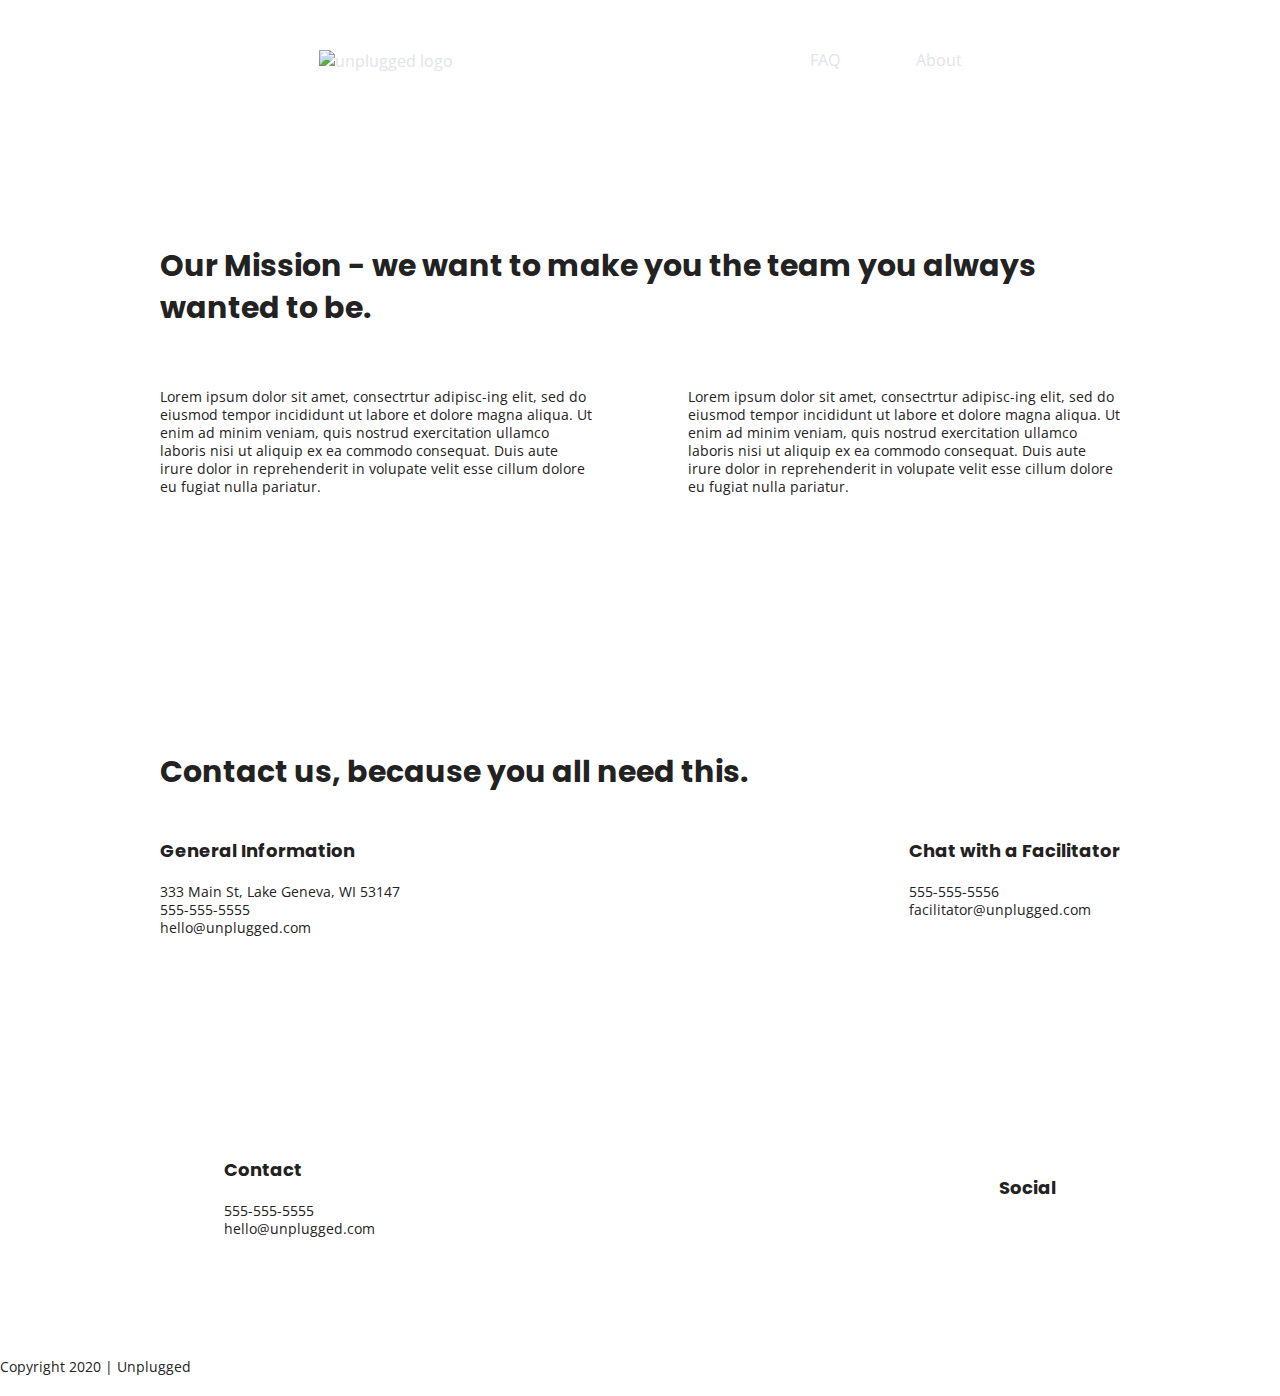
==== about/index.html @ f25ad606 "Added a google fonts link to all three html files and general styles to the top of the main css doc." ====
<!doctype html>
<html class="no-js" lang="">

<head>
  <meta charset="utf-8">
  <title>About</title>
  <meta name="description" content="">
  <meta name="viewport" content="width=device-width, initial-scale=1">

  <meta property="og:title" content="">
  <meta property="og:type" content="">
  <meta property="og:url" content="">
  <meta property="og:image" content="">

  <link rel="manifest" href="../site.webmanifest">
  <link rel="apple-touch-icon" href="../icon.png">
  <!-- Place favicon.ico in the root directory -->

  <link rel="stylesheet" href="../css/normalize.css">
  <link rel="stylesheet" href="../css/main.css">

  <meta name="theme-color" content="#fafafa">

  <!-- Google Fonts --> 
  <link href="https://fonts.googleapis.com/css?family=Open+Sans:400,700|Poppins:500,700" rel="stylesheet">
</head>

<body>

  <!-- Add your site or application content here -->
  
  <header>
    <div class="content-wrapper">
      <a href="#"><img src="" alt="unplugged logo"></a>
      <div class="header-divider"></div>
      
      <nav>
        <ul>
          <li><a href="../faq/index.html" target="_blank">FAQ</a></li>
          <li><a href="index.html">About</a></li>
        </ul>
      </nav>

    </div>
  </header>

  <main>

    <section class="mission"><!-- mission section -->
      <div class="content-wrapper">
        <h2>Our Mission - we want to make you the team you always wanted to be.</h2>
        <div class="mission-content">
          <p>Lorem ipsum dolor sit amet, consectrtur adipisc-ing elit, sed do eiusmod tempor incididunt ut labore et dolore magna aliqua. Ut enim ad minim veniam, quis nostrud exercitation ullamco laboris nisi ut aliquip ex ea commodo consequat. Duis aute irure dolor in reprehenderit in volupate velit esse cillum dolore eu fugiat nulla pariatur.</p>
          <p>Lorem ipsum dolor sit amet, consectrtur adipisc-ing elit, sed do eiusmod tempor incididunt ut labore et dolore magna aliqua. Ut enim ad minim veniam, quis nostrud exercitation ullamco laboris nisi ut aliquip ex ea commodo consequat. Duis aute irure dolor in reprehenderit in volupate velit esse cillum dolore eu fugiat nulla pariatur.</p>
        </div>

      </div><!-- mission content wrapper end here -->
    </section>

    <section class="map"><!-- map -->
      <figure>
      </figure>
    </section>

    <section class="contact-section"><!-- contact-info section -->
      <div class="content-wrapper">
        <h2>Contact us, because you all need this.</h2>
        <address class="contact-content">
          <div>
            <h4>General Information</h4>
            <p>
              333 Main St, Lake Geneva, WI 53147<br>
              555-555-5555<br>
              hello@unplugged.com
            </p>
          </div>
          
          <div>
            <h4>Chat with a Facilitator</h4>
            <p>
              555-555-5556<br>
              facilitator@unplugged.com
            </p>  
          </div>

        </address><!-- contact-content div ends -->
      </div><!-- contact-info content wrapper end here -->
    </section>

  </main> <!-- main wrapper ends-->

  <footer>
    <div class="content-wrapper">
      <div class="footer-content">
        <address class="contact">
          <h4>Contact</h4>
          <p>
            555-555-5555<br>
            hello@unplugged.com
          </p>
        </address>
      
        <div class="social">
          <h4>Social</h4>
          
          <div class="social-icons">
            <p>
              <a href="https://www.facebook.com/Skillcrush/" target="_blank"></a>
            </p>
            <p>
              <a href="https://twitter.com/Skillcrush" target="_blank"></a>
            </p>
            <p>
              <a href="https://www.instagram.com/skillcrush/" target="_blank"></a>
            </p>
          </div>  
        </div> <!-- "social" class ends here --> 

      </div> <!-- "footer content" class ends --> 
    </div> <!--content-wrapper ends-->
  
    <div class="copyright">
      <p>Copyright 2020 | Unplugged</p> 
    </div>
  </footer> 

  <script src="../js/vendor/modernizr-3.11.2.min.js"></script>
  <script src="../js/plugins.js"></script>
  <script src="../js/main.js"></script>

  <!-- Google Analytics: change UA-XXXXX-Y to be your site's ID. -->
  <script>
    window.ga = function () { ga.q.push(arguments) }; ga.q = []; ga.l = +new Date;
    ga('create', 'UA-XXXXX-Y', 'auto'); ga('set', 'anonymizeIp', true); ga('set', 'transport', 'beacon'); ga('send', 'pageview')
  </script>
  <script src="https://www.google-analytics.com/analytics.js" async></script>
</body>

</html>
---- css/main.css ----
/*! HTML5 Boilerplate v8.0.0 | MIT License | https://html5boilerplate.com/ */

/* main.css 2.1.0 | MIT License | https://github.com/h5bp/main.css#readme */
/*
 * What follows is the result of much research on cross-browser styling.
 * Credit left inline and big thanks to Nicolas Gallagher, Jonathan Neal,
 * Kroc Camen, and the H5BP dev community and team.
 */

/* ==========================================================================
   Base styles: opinionated defaults
   ========================================================================== */

html {
  color: #222;
  font-size: 1em;
  line-height: 1.4;
}

/*
 * Remove text-shadow in selection highlight:
 * https://twitter.com/miketaylr/status/12228805301
 *
 * Vendor-prefixed and regular ::selection selectors cannot be combined:
 * https://stackoverflow.com/a/16982510/7133471
 *
 * Customize the background color to match your design.
 */

::-moz-selection {
  background: #b3d4fc;
  text-shadow: none;
}

::selection {
  background: #b3d4fc;
  text-shadow: none;
}

/*
 * A better looking default horizontal rule
 */

hr {
  display: block;
  height: 1px;
  border: 0;
  border-top: 1px solid #ccc;
  margin: 1em 0;
  padding: 0;
}

/*
 * Remove the gap between audio, canvas, iframes,
 * images, videos and the bottom of their containers:
 * https://github.com/h5bp/html5-boilerplate/issues/440
 */

audio,
canvas,
iframe,
img,
svg,
video {
  vertical-align: middle;
}

/*
 * Remove default fieldset styles.
 */

fieldset {
  border: 0;
  margin: 0;
  padding: 0;
}

/*
 * Allow only vertical resizing of textareas.
 */

textarea {
  resize: vertical;
}

/* ==========================================================================
   Author's custom styles
   ========================================================================== */

/* General Styles */
 
html {
	font-size: 16px;
}
 
body {
  font-family: 'Open Sans', sans-serif;
  font-size: 1em;
  text-align: left;
}
 
ul, 
ol {
  list-style-type: none;
}
 
a {
	color: #e2e3ed;
  text-decoration: none;
}
 
h2 {
  font-family: 'Poppins', sans-serif;
  font-size: 1.875em;
}
 
h3, 
h4 {
  font-family: 'Poppins', sans-serif;
  font-size: 1.125em;
  margin: 20px 0;
}
 
p {
	font-size: .875em;
  line-height: 1.285;
}
 
img {
 
}
 
figure {
 
}
 
address {
  font-style: normal;
}

.content-wrapper {
  width: 90%;
  margin: 50px 0;
  }

/*-- Base Header & Footer Styles --*/

header, footer {
  align-items: center;
  display: flex;
  flex-flow: row wrap;
  justify-content: center;
}

header {
  padding: 15px 0;
}

header .content-wrapper {
  align-items: center;
  display: flex;
  flex-flow: row wrap;
  justify-content: center;
  margin: 0;
}

.header-divider {
  width: 100%;
  height: 1px;
  margin: 10px 0 20px 0;
}

header nav {
  align-items: center;
  display: flex;
  flex-flow: row wrap;
  justify-content: space-around;
  width: 60%;
}

header nav ul {
  display: flex;
  justify-content: space-around;
  width: 100%;
}

footer {
  flex-direction: column;
}

footer p {
  margin: 0;
}

footer .content-wrapper {
  margin: 50px 0;
  width: 55%;
}

footer .contact {
  margin-bottom: 50px;
}

footer .social-icons {
  align-items: center;
  display: flex;
  justify-content: space-around;
}

footer .social-icons p {
  align-items: center;
  display: flex;
  justify-content: center;
}

footer .copyright {
  margin: 20px 0;
}

/*-- Mobile Styles - Homepage --*/

/* Hero Area */

.hero-area {
  background: url('img/jake-melara-30679-unsplash.png');
  display: flex;
  flex-flow: row wrap;
  justify-content: center;
}

/* Aside */

aside {
  display: flex;
  justify-content: center;
  align-items: center;
  flex-flow: row wrap;
}

/* Features */

.features {
  display: flex;
  flex-flow: row wrap;
  justify-content: center;
}

.features h2 {
  margin-bottom: 60px;
}

.features article {
  margin: 30px 0;
  width: 63%;
}

.features .features-items {
  align-items: center;
  display: flex;
  flex-flow: row wrap;
  justify-content: center;
}

.features p {
  margin: 0;
}

/* Reviews */

.reviews {
  display: flex;
  justify-content: center;
  flex-flow: row wrap;
}

.reviews h2 {
  margin-bottom: 40px;
}

.reviews h3 {
  margin: 20px 0;
  width: 55%;
}

/* ==========================================================================
   About Page
   ========================================================================== */

.mission {
  align-items: center;
  display: flex;
  flex-flow: row wrap;
  justify-content: center;
}

.contact-section {
  align-items: center;
  display: flex;
  flex-flow: row wrap;
  justify-content: center;
}

.contact-content p {
  margin: 0;
}

/* ==========================================================================
   FAQ Page
   ========================================================================== */

.faq {
  align-items: center;
  display: flex;
  flex-flow: row wrap;
  justify-content: center;
}

.faq .content-wrapper {
  align-items: center;
  display: flex;
  flex-flow: row wrap;
  justify-content: center;
  margin: 50px 0 0 0;
}

.faq h2 {
  margin-bottom: 40px;
}

.faq-content {
  margin-bottom: 50px;
}

/* ==========================================================================
   Helper classes
   ========================================================================== */

/*
 * Hide visually and from screen readers
 */

.hidden,
[hidden] {
  display: none !important;
}

/*
 * Hide only visually, but have it available for screen readers:
 * https://snook.ca/archives/html_and_css/hiding-content-for-accessibility
 *
 * 1. For long content, line feeds are not interpreted as spaces and small width
 *    causes content to wrap 1 word per line:
 *    https://medium.com/@jessebeach/beware-smushed-off-screen-accessible-text-5952a4c2cbfe
 */

.sr-only {
  border: 0;
  clip: rect(0, 0, 0, 0);
  height: 1px;
  margin: -1px;
  overflow: hidden;
  padding: 0;
  position: absolute;
  white-space: nowrap;
  width: 1px;
  /* 1 */
}

/*
 * Extends the .sr-only class to allow the element
 * to be focusable when navigated to via the keyboard:
 * https://www.drupal.org/node/897638
 */

.sr-only.focusable:active,
.sr-only.focusable:focus {
  clip: auto;
  height: auto;
  margin: 0;
  overflow: visible;
  position: static;
  white-space: inherit;
  width: auto;
}

/*
 * Hide visually and from screen readers, but maintain layout
 */

.invisible {
  visibility: hidden;
}

/*
 * Clearfix: contain floats
 *
 * For modern browsers
 * 1. The space content is one way to avoid an Opera bug when the
 *    `contenteditable` attribute is included anywhere else in the document.
 *    Otherwise it causes space to appear at the top and bottom of elements
 *    that receive the `clearfix` class.
 * 2. The use of `table` rather than `block` is only necessary if using
 *    `:before` to contain the top-margins of child elements.
 */

.clearfix::before,
.clearfix::after {
  content: " ";
  display: table;
}

.clearfix::after {
  clear: both;
}

/* ==========================================================================
   EXAMPLE Media Queries for Responsive Design.
   These examples override the primary ('mobile first') styles.
   Modify as content requires.
   ========================================================================== */

  @media only screen and (min-width: 768px) {
    /* Tablet Style here */

    /* General styles */
    .content-wrapper {
      margin: 100px 0;
      max-width: 640px;
    }

    /* Header */
    header {
      justify-content: space-around;
      padding: 33px 0;
    }

    header .content-wrapper {
      justify-content: space-around;
      width: 100%;
    }

    header nav {
      width: 20%; 
    }

    header nav ul {
      justify-content: space-between;
    }

    .header-divider {
      display: none;
    }

    /* Hero Area */

    /* Aside */
    aside .content-wrapper {
      display: flex;
      flex-flow: row wrap;
      justify-content: space-between;
      margin: 50px 0;
    }

    aside .content-wrapper .form-description,
    aside .content-wrapper .form {               
      margin: 0;
      width:  40%;
    }

    /* Features */
    .features article {
      align-items: center;
      display: flex;
      flex-basis: 50%;
      flex-flow: column wrap;
      justify-content: center;
    }

    .features .features-item-description {
      width: 50%;
    }

    /* Reviews */
    .reviews article {
      display: flex;
      justify-content: space-between;
    }

    .reviews article div {
      width: 49%;         
    }

    /* Footer */
    footer .content-wrapper {
      margin: 100px 0;
      width: 65% 
    }

    .footer-content {
      align-items: center;
      display: flex;
      justify-content: space-between;
    }

    footer .contact {
      margin-bottom: 0;
    }

    footer .copyright {
      width: 100%;
    }

    /* ==========================================================================
     About Page
     ========================================================================== */
  
    .mission-content {
      display: flex;
      justify-content: space-between;
      align-items: center;
      padding-top: 20px
    }
  
    .mission-content p {
      width: 45%;
    }
  
    .contact-section .content-wrapper h2 {
      width: 80%;
    }
  
    .contact-content {
      display: flex;
      justify-content: space-between;
      align-items: flex-start;
    }

    /* ==========================================================================
     FAQ Page
     ========================================================================== */
  
    .faq .content-wrapper {
      justify-content: space-between;
    }
  
    .faq-content {
      flex-basis: 45%;
    }
  
    .faq h2 {
      width: 100%;
    }

  }

  @media only screen and (min-width: 1200px) {
    /* Desktop Style here */
    .content-wrapper {
      max-width: 960px;
    }

    /* Hero */
    .hero-area h1 {
      width: 60%;
    }

    /* Aside */
    aside .content-wrapper {
      justify-content: space-around;
    }

    aside .content-wrapper .form-description,
    aside .content-wrapper .form {
      width: 30%;
    }

    /* Features */
    .features h2 {
      width: 90%;
    }

    .features article {
      flex-basis: 33%;
    }
  
    /* Reviews */
    .reviews article div {
      width: 42%;
    }

    /* ==========================================================================
    About Page
    ========================================================================== */

    .mission h2,
    .contact-section .content-wrapper h2 {
      width: 95%;
    }

    /* ==========================================================================
    FAQ Page
    ========================================================================== */
    .faq h2 {
      width: 100%;
    }

  }

/* ==========================================================================
   Print styles.
   Inlined to avoid the additional HTTP request:
   https://www.phpied.com/delay-loading-your-print-css/
   ========================================================================== */

@media print {
  *,
  *::before,
  *::after {
    background: #fff !important;
    color: #000 !important;
    /* Black prints faster */
    box-shadow: none !important;
    text-shadow: none !important;
  }

  a,
  a:visited {
    text-decoration: underline;
  }

  a[href]::after {
    content: " (" attr(href) ")";
  }

  abbr[title]::after {
    content: " (" attr(title) ")";
  }

  /*
   * Don't show links that are fragment identifiers,
   * or use the `javascript:` pseudo protocol
   */
  a[href^="#"]::after,
  a[href^="javascript:"]::after {
    content: "";
  }

  pre {
    white-space: pre-wrap !important;
  }

  pre,
  blockquote {
    border: 1px solid #999;
    page-break-inside: avoid;
  }

  /*
   * Printing Tables:
   * https://web.archive.org/web/20180815150934/http://css-discuss.incutio.com/wiki/Printing_Tables
   */
  thead {
    display: table-header-group;
  }

  tr,
  img {
    page-break-inside: avoid;
  }

  p,
  h2,
  h3 {
    orphans: 3;
    widows: 3;
  }

  h2,
  h3 {
    page-break-after: avoid;
  }
}
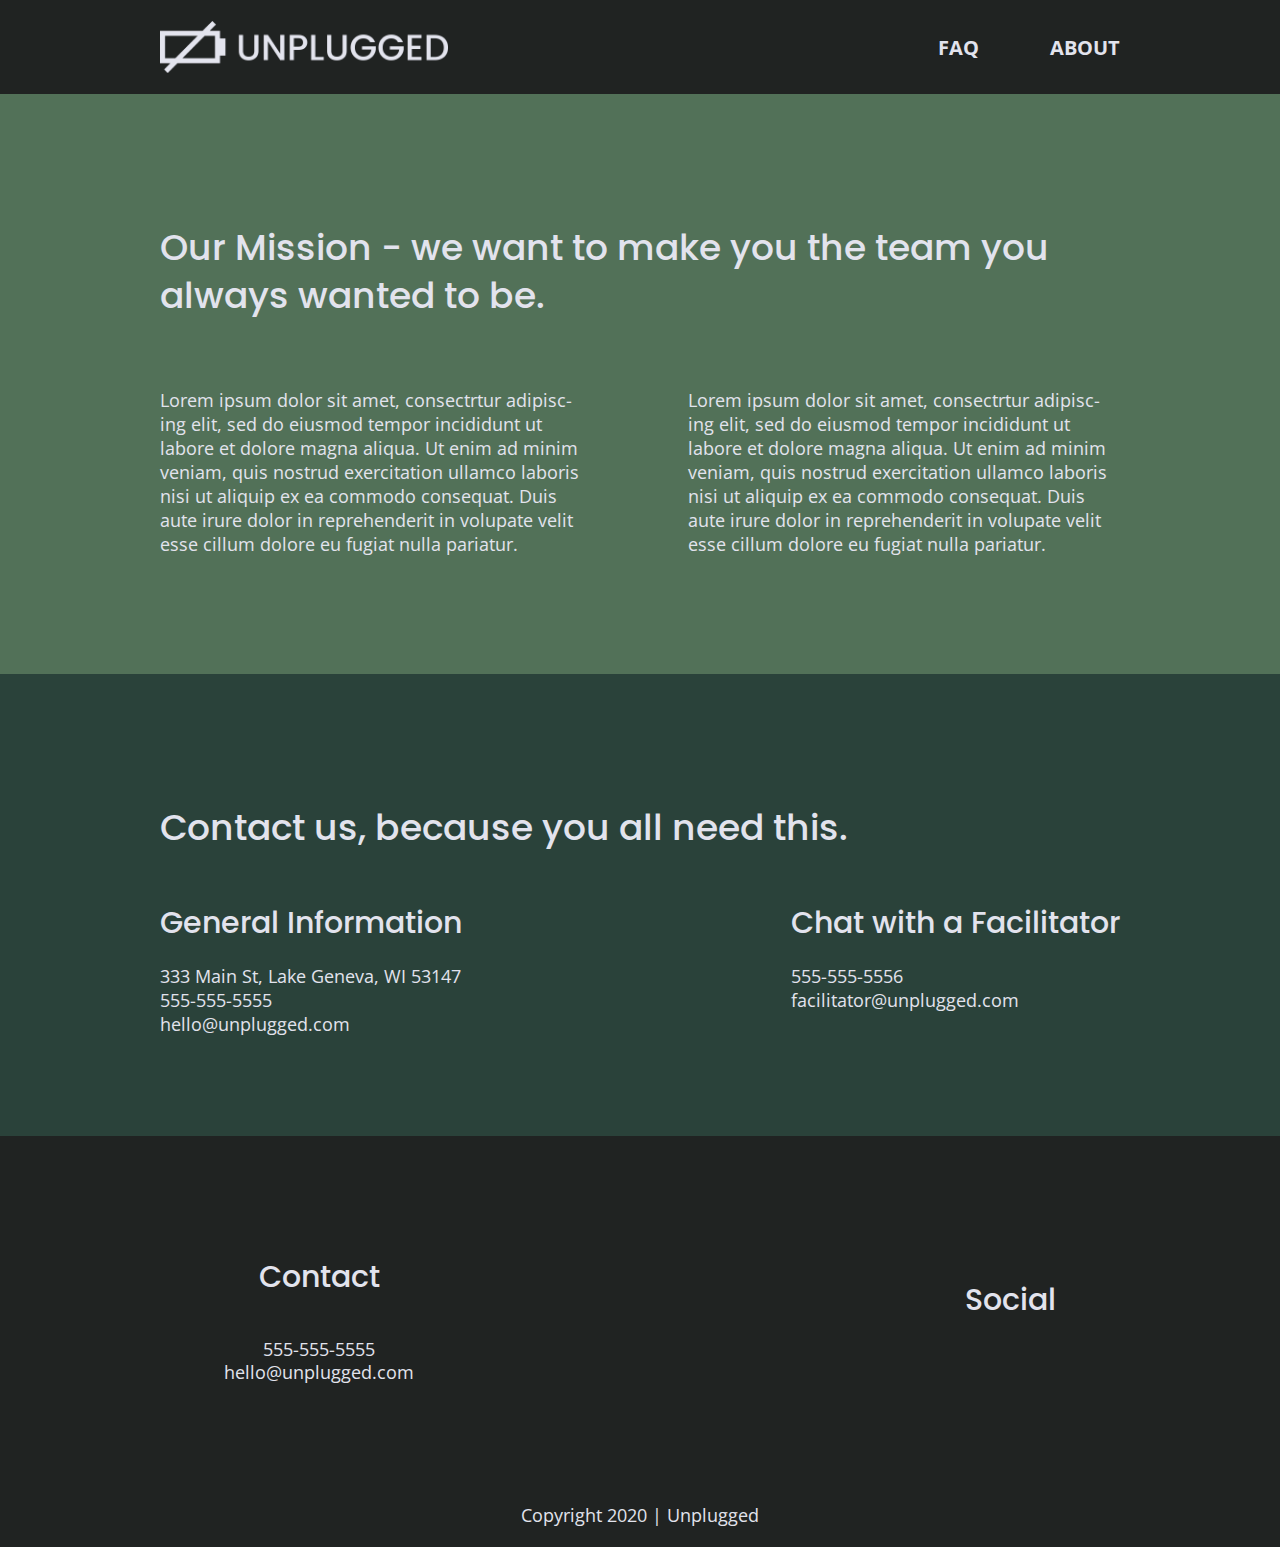
==== commit 093c13cd: "Added figure tags to all three html files and updated the main css file to make all images responsiv" ====
--- a/about/index.html
+++ b/about/index.html
@@ -31,7 +31,9 @@
   
   <header>
     <div class="content-wrapper">
-      <a href="#"><img src="" alt="unplugged logo"></a>
+      <figure>
+        <a href="#"><img src="../img/unpluggedlogo.png" alt="unplugged logo"></a>
+      </figure>
       <div class="header-divider"></div>
       
       <nav>
--- a/css/main.css
+++ b/css/main.css
@@ -94,6 +94,7 @@
 }
  
 body {
+  color: #e2e3ed;
   font-family: 'Open Sans', sans-serif;
   font-size: 1em;
   text-align: left;
@@ -112,12 +113,14 @@
 h2 {
   font-family: 'Poppins', sans-serif;
   font-size: 1.875em;
+  font-weight: 500;
 }
  
 h3, 
 h4 {
   font-family: 'Poppins', sans-serif;
   font-size: 1.125em;
+  font-weight: 500;
   margin: 20px 0;
 }
  
@@ -127,11 +130,11 @@
 }
  
 img {
- 
+ width: 100%;
 }
  
 figure {
- 
+ margin: 0;
 }
  
 address {
@@ -147,6 +150,7 @@
 
 header, footer {
   align-items: center;
+  background-color: #202322;
   display: flex;
   flex-flow: row wrap;
   justify-content: center;
@@ -164,17 +168,29 @@
   margin: 0;
 }
 
+header figure {
+  width: 60%;
+  display: flex;
+  justify-content: center;
+  align-items: center;
+  flex-flow: row wrap;
+}
+
 .header-divider {
-  width: 100%;
+  background: #3a3a3a; 
   height: 1px;
   margin: 10px 0 20px 0;
+  width: 100%;
 }
 
 header nav {
   align-items: center;
   display: flex;
+  font-size: 1.125em;
+  font-weight: 700;
   flex-flow: row wrap;
   justify-content: space-around;
+  text-transform: uppercase;
   width: 60%;
 }
 
@@ -184,8 +200,13 @@
   width: 100%;
 }
 
+header nav ul li {
+  font-size: 1.125em;
+}
+
 footer {
   flex-direction: column;
+  text-align: center;
 }
 
 footer p {
@@ -222,24 +243,64 @@
 /* Hero Area */
 
 .hero-area {
-  background: url('img/jake-melara-30679-unsplash.png');
-  display: flex;
-  flex-flow: row wrap;
-  justify-content: center;
+  background-image: url(../img/jake-melara-30679-unsplash.jpg);
+  background-size: cover;
+  background-position: center;
+  min-height: 500px;
+  display: flex;
+  flex-flow: row wrap;
+  justify-content: center;
+}
+
+.hero-area h1 {
+  font-family: 'Poppins', Helvetica, Arial, sans-serif;
+  font-size: 2.25em;
+  font-weight: 500; 
+  line-height: 1.2; 
 }
 
 /* Aside */
 
 aside {
-  display: flex;
-  justify-content: center;
-  align-items: center;
-  flex-flow: row wrap;
+  align-items: center;
+  background-color: #527158;
+  display: flex;
+  flex-flow: row wrap;
+  justify-content: center;
+}
+
+aside .form{
+  margin-top: 30px;
+}
+
+input[type=text] {
+  box-sizing: border-box;
+  width: 100%;
+  color: #2a423a;
+  font-style: italic;
+  padding: 1em;
+}
+
+input[type=button] {
+  width: 100%;
+  padding: 20px 0;
+  margin-top: 20px;
+  background-color: #2a423a;
+  font-family: 'Poppins', Helvetica, Arial, sans-serif;
+  font-weight: 500;
+  font-size: 1.125em;
+  color: #e2e3ed;
+  border: none;
+  text-align: center;
+  text-transform: uppercase;
 }
 
 /* Features */
 
 .features {
+  background-image: url(../img/rawpixel-800820-unsplash1.jpg);
+  background-size: cover;
+  background-position: center;
   display: flex;
   flex-flow: row wrap;
   justify-content: center;
@@ -263,11 +324,13 @@
 
 .features p {
   margin: 0;
+  text-align: center;
 }
 
 /* Reviews */
 
 .reviews {
+  background-color: #2a423a;
   display: flex;
   justify-content: center;
   flex-flow: row wrap;
@@ -275,6 +338,7 @@
 
 .reviews h2 {
   margin-bottom: 40px;
+  line-height: 1;
 }
 
 .reviews h3 {
@@ -288,6 +352,7 @@
 
 .mission {
   align-items: center;
+  background-color: #527158;
   display: flex;
   flex-flow: row wrap;
   justify-content: center;
@@ -295,6 +360,7 @@
 
 .contact-section {
   align-items: center;
+  background-color: #2a423a;
   display: flex;
   flex-flow: row wrap;
   justify-content: center;
@@ -310,6 +376,7 @@
 
 .faq {
   align-items: center;
+  background-color: #527158;
   display: flex;
   flex-flow: row wrap;
   justify-content: center;
@@ -324,11 +391,16 @@
 }
 
 .faq h2 {
+  line-height: 1;
   margin-bottom: 40px;
 }
 
 .faq-content {
   margin-bottom: 50px;
+}
+
+.faq-content h4 {
+  line-height: 1.333;
 }
 
 /* ==========================================================================
@@ -419,192 +491,295 @@
    Modify as content requires.
    ========================================================================== */
 
-  @media only screen and (min-width: 768px) {
-    /* Tablet Style here */
-
-    /* General styles */
-    .content-wrapper {
-      margin: 100px 0;
-      max-width: 640px;
-    }
-
-    /* Header */
-    header {
-      justify-content: space-around;
-      padding: 33px 0;
-    }
-
-    header .content-wrapper {
-      justify-content: space-around;
-      width: 100%;
-    }
-
-    header nav {
-      width: 20%; 
-    }
-
-    header nav ul {
-      justify-content: space-between;
-    }
-
-    .header-divider {
-      display: none;
-    }
-
-    /* Hero Area */
-
-    /* Aside */
-    aside .content-wrapper {
-      display: flex;
-      flex-flow: row wrap;
-      justify-content: space-between;
-      margin: 50px 0;
-    }
-
-    aside .content-wrapper .form-description,
-    aside .content-wrapper .form {               
-      margin: 0;
-      width:  40%;
-    }
-
-    /* Features */
-    .features article {
-      align-items: center;
-      display: flex;
-      flex-basis: 50%;
-      flex-flow: column wrap;
-      justify-content: center;
-    }
-
-    .features .features-item-description {
-      width: 50%;
-    }
-
-    /* Reviews */
-    .reviews article {
-      display: flex;
-      justify-content: space-between;
-    }
-
-    .reviews article div {
-      width: 49%;         
-    }
-
-    /* Footer */
-    footer .content-wrapper {
-      margin: 100px 0;
-      width: 65% 
-    }
-
-    .footer-content {
-      align-items: center;
-      display: flex;
-      justify-content: space-between;
-    }
-
-    footer .contact {
-      margin-bottom: 0;
-    }
-
-    footer .copyright {
-      width: 100%;
-    }
-
-    /* ==========================================================================
-     About Page
-     ========================================================================== */
+@media only screen and (min-width: 768px) {
+  /* Tablet Style here */
+
+  /* General styles */
+  .content-wrapper {
+    margin: 100px 0;
+    max-width: 640px;
+  }
+
+  h2 {
+    font-size: 2.25em;
+    line-height: 1.333;
+  }
   
-    .mission-content {
-      display: flex;
-      justify-content: space-between;
-      align-items: center;
-      padding-top: 20px
-    }
+  h3 {
+    font-size: 1.5em;
+    line-height: 1.25;
+  }
+
+  /* Header */
+  header {
+    justify-content: space-around;
+    padding: 33px 0;
+  }
+
+  header .content-wrapper {
+    justify-content: space-between;
+    width: 100%;
+  }
+
+  header figure {
+    width: 30%;
+  }
+
+  header nav {
+    width: 20%; 
+  }
+
+  header nav ul {
+    justify-content: space-between;
+    padding-left: 10px;
+  }
+
+  .header-divider {
+    display: none;
+  }
+
+  /* Hero Area */
+
+  .hero-area {
+    min-height: 600px;
+  }
+
+  .hero-area h1 {
+    font-size: 3em;
+    line-height: 1;
+    margin: 0;
+  }
+
+  /* Aside */
+  aside .content-wrapper {
+    display: flex;
+    flex-flow: row wrap;
+    justify-content: space-between;
+    margin: 50px 0;
+  }
+
+  aside .content-wrapper .form-description,
+  aside .content-wrapper .form {               
+    margin: 0;
+    width:  40%;
+  }
+
+  /* Features */
+
+  .features h2 {
+    margin-bottom: 20px;
+  }
+
+  .features article {
+    align-items: center;
+    display: flex;
+    flex-basis: 50%;
+    flex-flow: column wrap;
+    justify-content: center;
+  }
+
+  .features .features-item-description {
+    width: 62%;
+  }
+
+  /* Reviews */
+  .reviews article {
+    display: flex;
+    justify-content: space-between;
+  }
+
+  .reviews h2 {
+    width: 85%;
+  }
+
+  .reviews article figure,
+  .reviews article div {
+    width: 49%;         
+  }
+
+  .reviews h3 {
+    width: 75%;
+    margin: 0;
+  }
+
+  /* Footer */
+  footer .content-wrapper {
+    margin: 100px 0;
+    width: 65% 
+  }
+
+  footer .footer-content {
+    align-items: center;
+    display: flex;
+    flex-direction: row;
+    justify-content: space-between;
+  }
+
+  footer .contact {
+    margin-bottom: 0;
+  }
+
+  footer h4 {
+    font-size: 1.5em;
+    margin-bottom: 40px;
+  }
+
+  footer p {
+    line-height: 1.285;
+  }
+
+  footer .copyright {
+    width: 100%;
+  }
+
+  /* ==========================================================================
+  About Page
+  ========================================================================== */
+
+  .mission-content {
+    display: flex;
+    justify-content: space-between;
+    align-items: center;
+    padding-top: 20px
+  }
   
-    .mission-content p {
-      width: 45%;
-    }
+  .mission-content p {
+    width: 45%;
+  }
   
-    .contact-section .content-wrapper h2 {
-      width: 80%;
-    }
+  .contact-section .content-wrapper h2 {
+    width: 80%;
+  }
   
-    .contact-content {
-      display: flex;
-      justify-content: space-between;
-      align-items: flex-start;
-    }
-
-    /* ==========================================================================
-     FAQ Page
-     ========================================================================== */
+  .contact-content {
+    display: flex;
+    justify-content: space-between;
+    align-items: flex-start;
+  }
+
+  .contact-content h4 {
+    font-size: 1.5em;
+  }
+
+  /* ==========================================================================
+  FAQ Page
+  ========================================================================== */
   
-    .faq .content-wrapper {
-      justify-content: space-between;
-    }
+  .faq .content-wrapper {
+    justify-content: space-between;
+  }
   
-    .faq-content {
-      flex-basis: 45%;
-    }
+  .faq-content {
+    flex-basis: 45%;
+  }
   
-    .faq h2 {
-      width: 100%;
-    }
-
-  }
-
-  @media only screen and (min-width: 1200px) {
-    /* Desktop Style here */
-    .content-wrapper {
-      max-width: 960px;
-    }
-
-    /* Hero */
-    .hero-area h1 {
-      width: 60%;
-    }
-
-    /* Aside */
-    aside .content-wrapper {
-      justify-content: space-around;
-    }
-
-    aside .content-wrapper .form-description,
-    aside .content-wrapper .form {
-      width: 30%;
-    }
-
-    /* Features */
-    .features h2 {
-      width: 90%;
-    }
-
-    .features article {
-      flex-basis: 33%;
-    }
+  .faq h2 {
+    width: 100%;
+  }
+
+  .faq h4,
+  .faq p {
+      font-size: .875em;
+      line-height: 1.125;
+  }
+
+}
+
+
+@media only screen and (min-width: 1200px) {
+  /* Desktop Style here */
   
-    /* Reviews */
-    .reviews article div {
-      width: 42%;
-    }
-
-    /* ==========================================================================
-    About Page
-    ========================================================================== */
-
-    .mission h2,
-    .contact-section .content-wrapper h2 {
-      width: 95%;
-    }
-
-    /* ==========================================================================
-    FAQ Page
-    ========================================================================== */
-    .faq h2 {
-      width: 100%;
-    }
-
-  }
+  header {
+    padding: 15px 0;
+  }
+
+  .content-wrapper {
+    max-width: 960px;
+  }
+
+  h2 {
+    font-size: 2.25em;
+  }
+
+  h3,
+  h4 {
+    font-size: 1.875em;
+  }
+
+  p {
+    font-size: 1.125em;
+    line-height: 1.333;
+  }
+
+  /* Hero */
+  .hero-area h1 {
+    font-size: 3.75em;
+    width: 80%;
+  }
+
+  /* Aside */
+  aside .content-wrapper {
+    justify-content: space-around;
+  }
+
+  aside .content-wrapper .form-description,
+  aside .content-wrapper .form {
+    width: 30%;
+  }
+
+  .form-description p {
+    font-size: 1.125em;
+  }
+
+  /* Features */
+  .features h2 {
+    width: 90%;
+  }
+
+  .features article {
+    flex-basis: 33%;
+  }
+  
+  /* Reviews */
+  .reviews article div {
+    width: 42%;
+  }
+
+  .reviews h2 {
+    padding-bottom: 50px;
+  }
+
+  footer h4 {
+    font-size: 1.875em;
+  }
+
+  /* ==========================================================================
+  About Page
+  ========================================================================== */
+
+  .mission h2,
+  .contact-section .content-wrapper h2 {
+    width: 95%;
+  }
+
+  .contact-content h4 {
+    font-size: 1.875em;
+  }
+
+  /* ==========================================================================
+  FAQ Page
+  ========================================================================== */
+  .faq h2 {
+    width: 100%;
+  }
+
+  .faq h4,
+  .faq p {
+    font-size: 1.125em;
+    line-height: 1;
+  }
+
+}
 
 /* ==========================================================================
    Print styles.
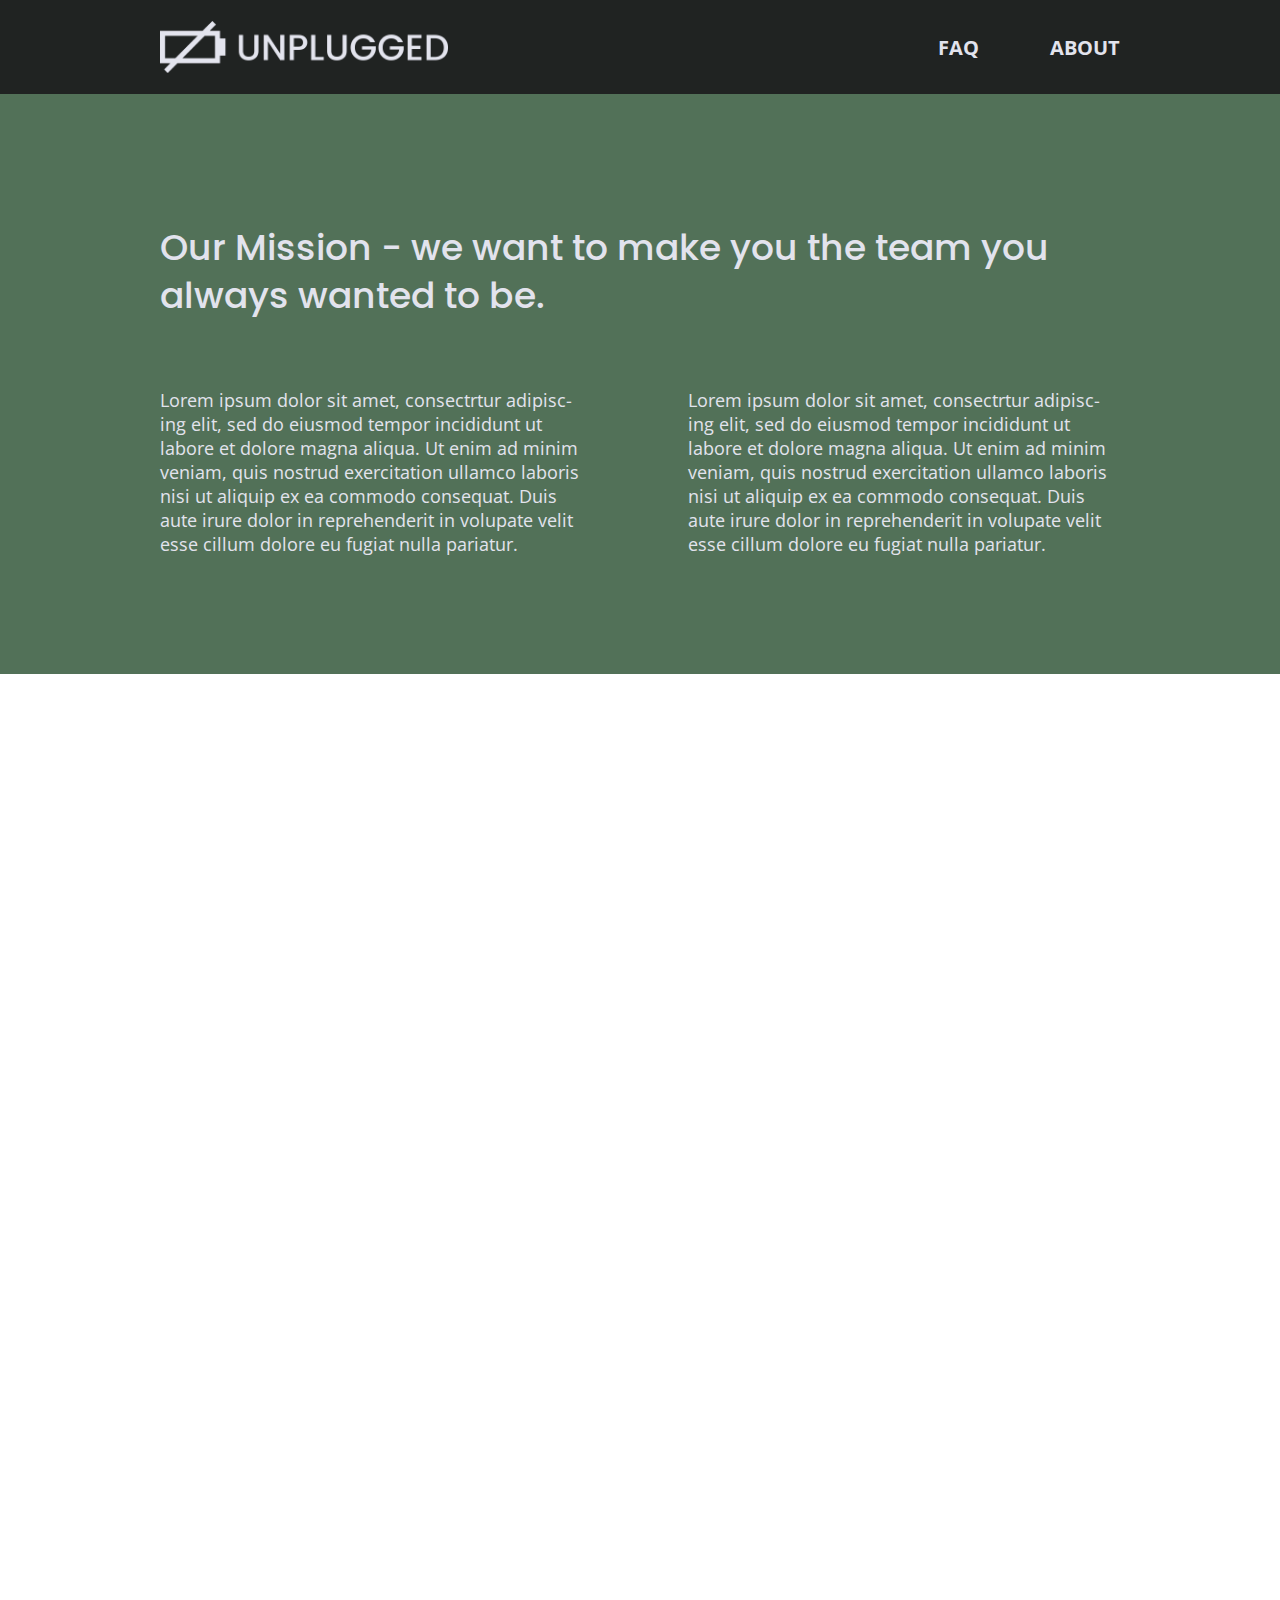
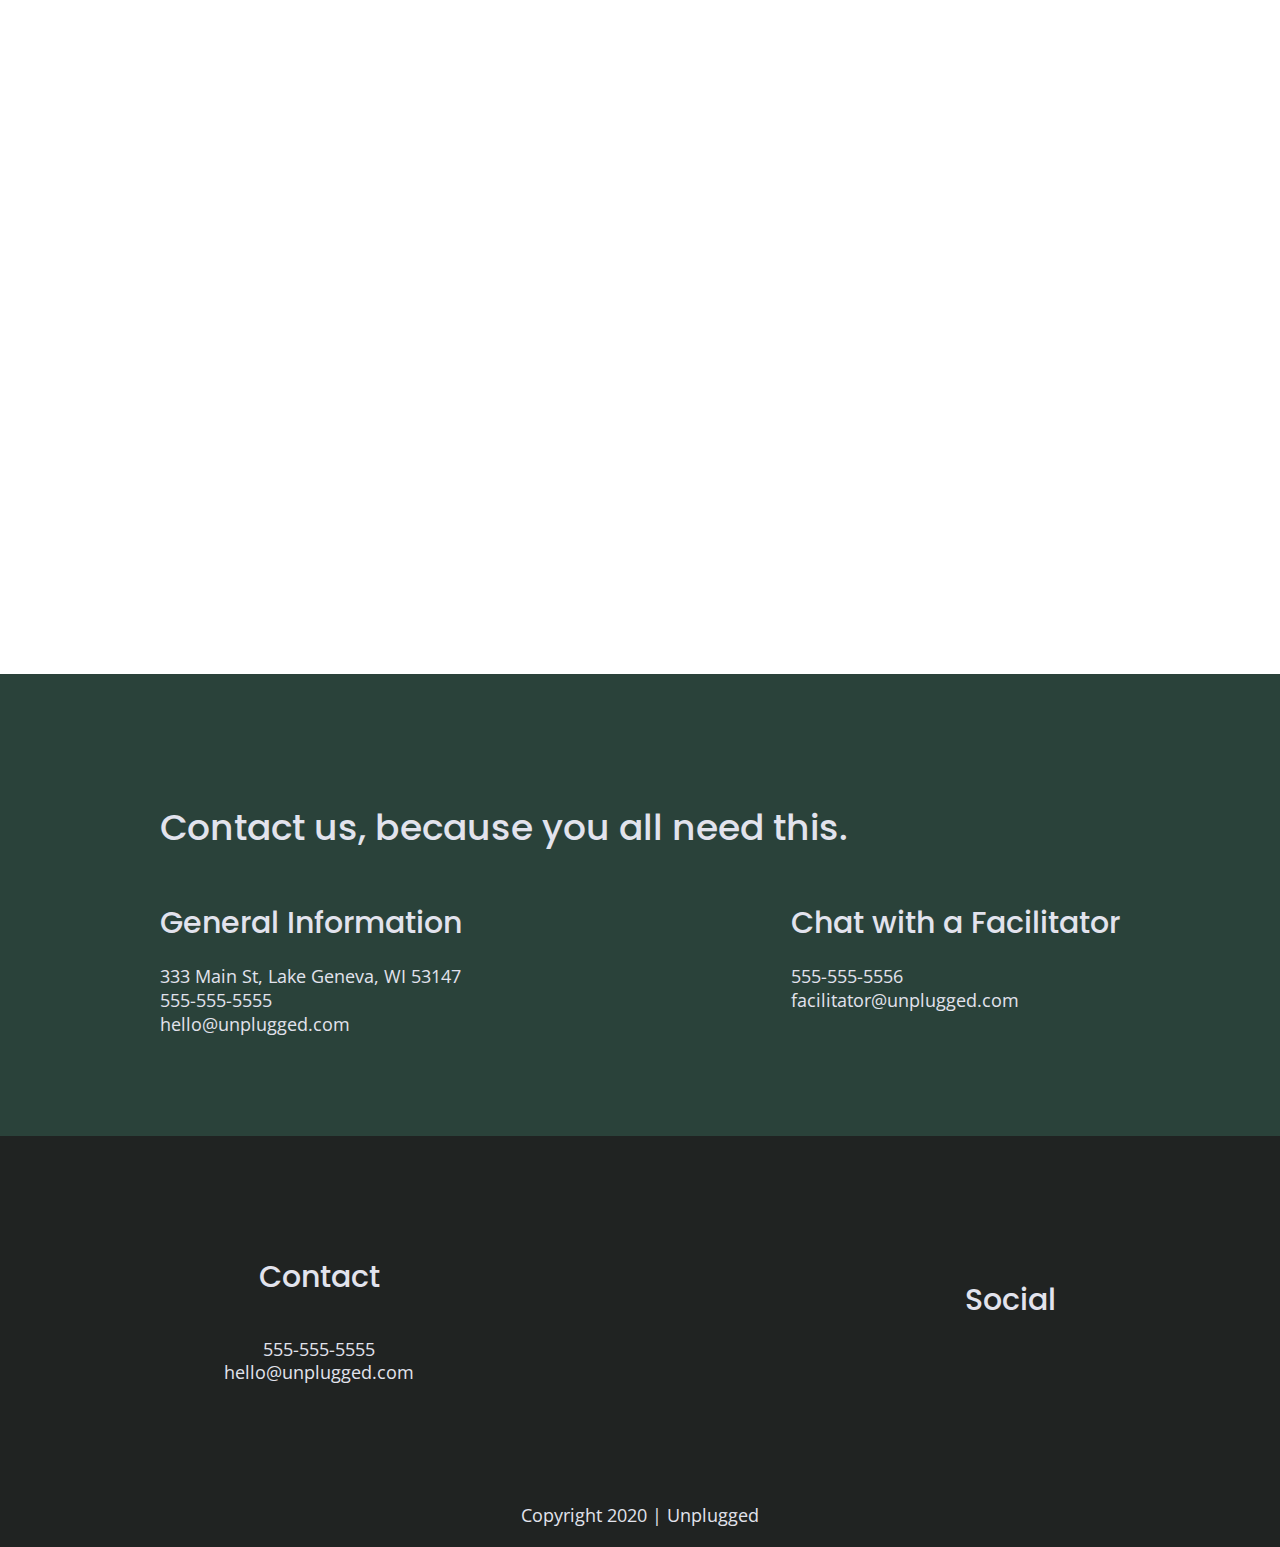
==== commit de6fff2d: "Added iframe to about page and css main file and fixed link to homepage from about and faq page" ====
--- a/about/index.html
+++ b/about/index.html
@@ -32,7 +32,7 @@
   <header>
     <div class="content-wrapper">
       <figure>
-        <a href="#"><img src="../img/unpluggedlogo.png" alt="unplugged logo"></a>
+        <a href="../index.html"><img src="../img/unpluggedlogo.png" alt="unplugged logo"></a>
       </figure>
       <div class="header-divider"></div>
       
@@ -61,6 +61,7 @@
 
     <section class="map"><!-- map -->
       <figure>
+        <iframe src="https://www.google.com/maps/embed?pb=!1m18!1m12!1m3!1d2937.2863106602836!2d-88.42670708453636!3d42.59166857917203!2m3!1f0!2f0!3f0!3m2!1i1024!2i768!4f13.1!3m3!1m2!1s0x88058bb976230fff%3A0xbdfdd52e1da28170!2s33%20W%20Main%20St%2C%20Lake%20Geneva%2C%20WI%2053147!5e0!3m2!1sen!2sus!4v1596067870938!5m2!1sen!2sus" width="600" height="450" frameborder="0" style="border:0;" allowfullscreen="" aria-hidden="false" tabindex="0"></iframe>
       </figure>
     </section>
 
--- a/css/main.css
+++ b/css/main.css
@@ -358,6 +358,22 @@
   justify-content: center;
 }
 
+.map figure {
+  width: 100%;
+  height: 0; 
+  padding-bottom: 125%; 
+  overflow: hidden;
+  position: relative;
+}
+
+.map iframe {
+  width: 100%;
+  height: 100%;
+  position: absolute; 
+  top: 0; 
+  left: 0; 
+}
+
 .contact-section {
   align-items: center;
   background-color: #2a423a;
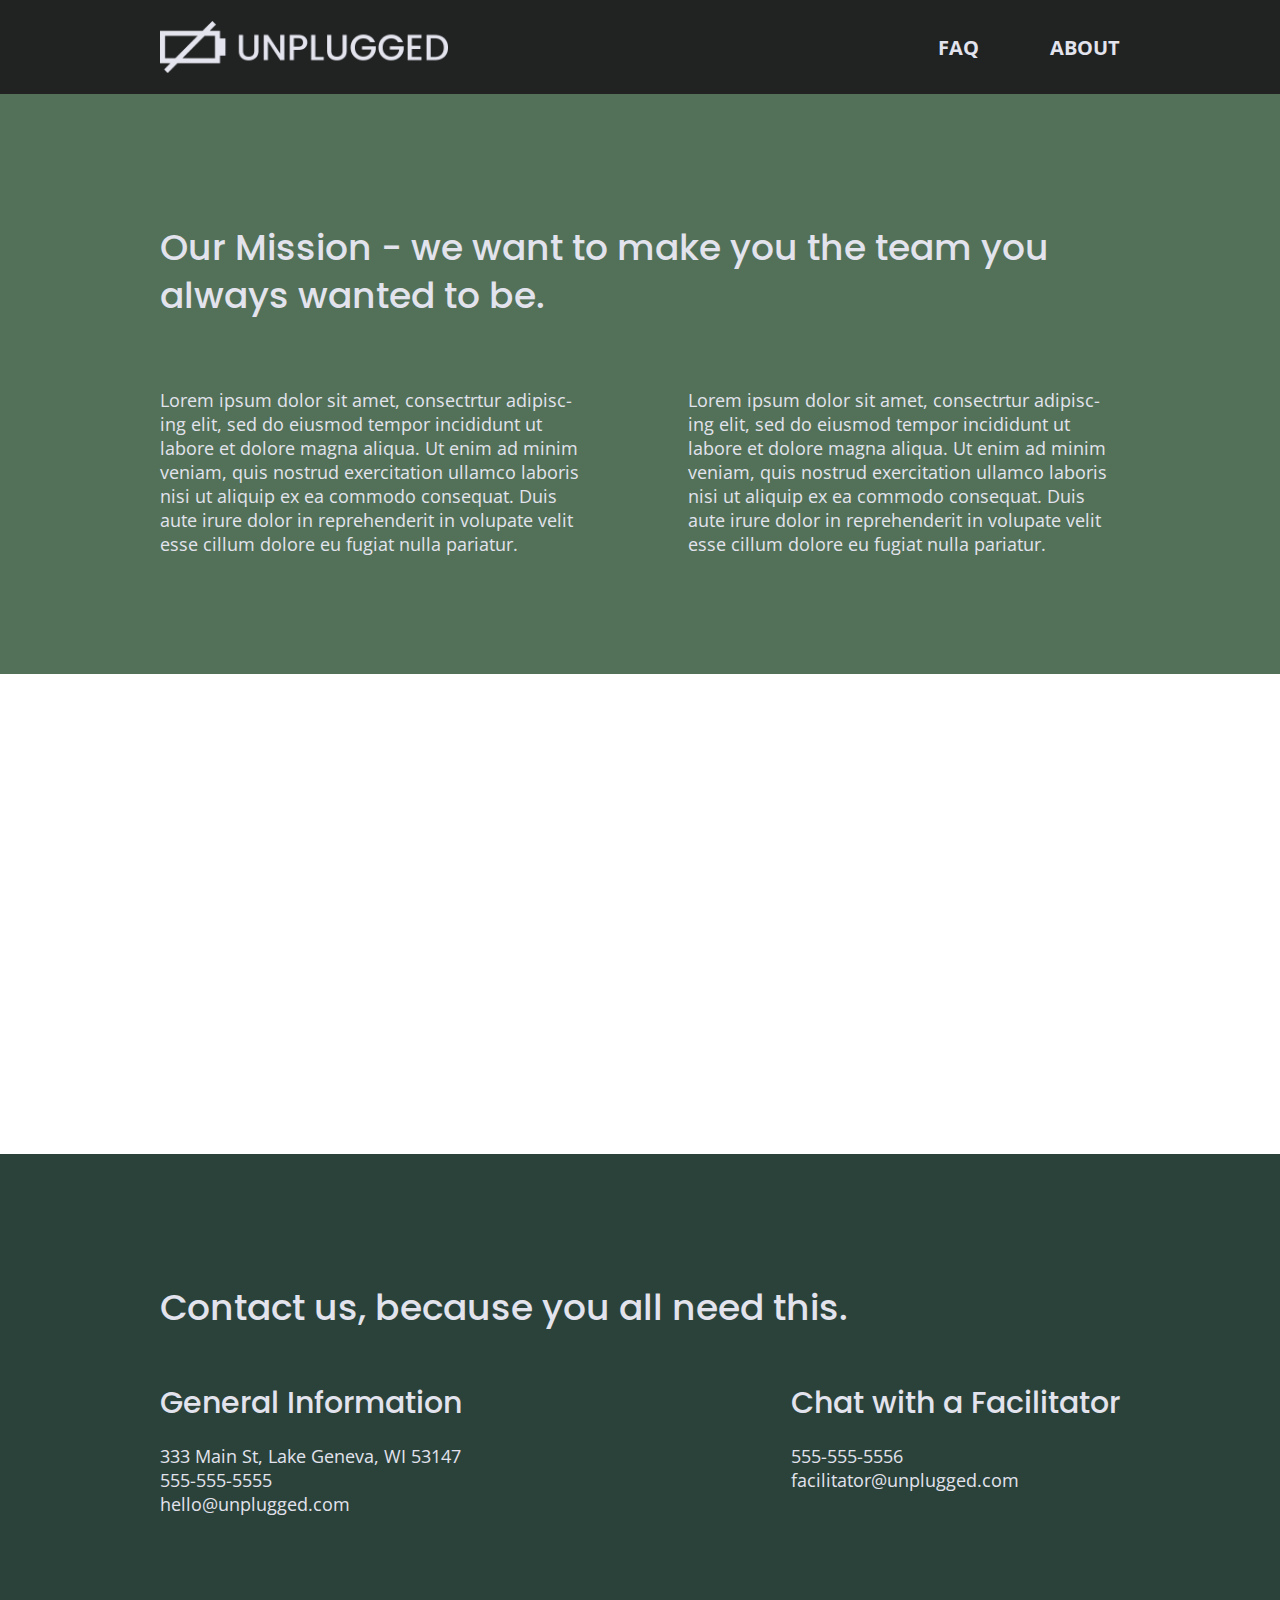
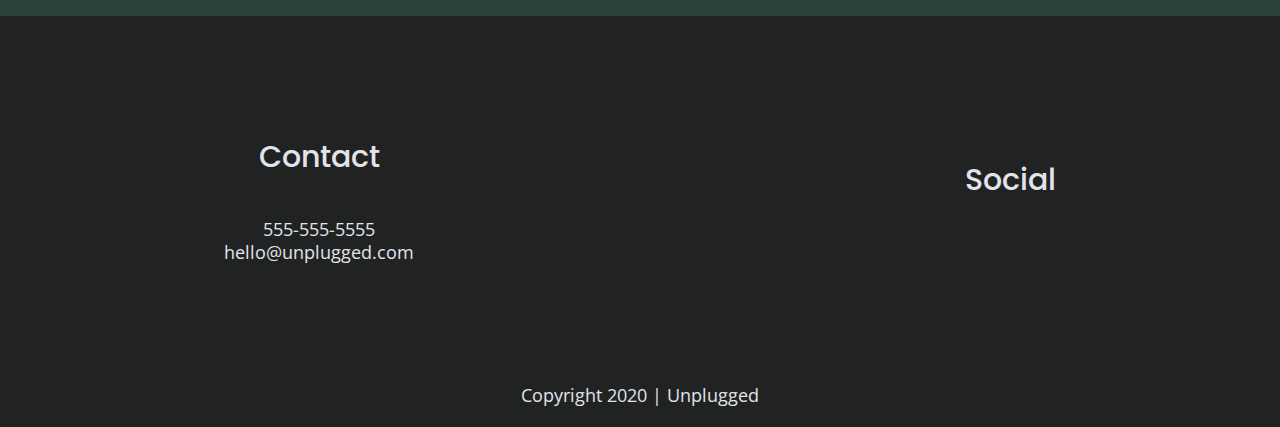
==== commit c9ea93ed: "added icon tags to the features section of the homepage html file, the fontawsome link in the meta t" ====
--- a/about/index.html
+++ b/about/index.html
@@ -23,6 +23,8 @@
 
   <!-- Google Fonts --> 
   <link href="https://fonts.googleapis.com/css?family=Open+Sans:400,700|Poppins:500,700" rel="stylesheet">
+  <!-- FontAwesome CDN version 5.5 -->
+  <link rel="stylesheet" href="https://use.fontawesome.com/releases/v5.5.0/css/all.css" integrity="sha384-B4dIYHKNBt8Bc12p+WXckhzcICo0wtJAoU8YZTY5qE0Id1GSseTk6S+L3BlXeVIU" crossorigin="anonymous">
 </head>
 
 <body>
--- a/css/main.css
+++ b/css/main.css
@@ -322,6 +322,11 @@
   justify-content: center;
 }
 
+.features i {
+	font-size: 3.75em;
+  margin-bottom: 40px;
+}
+
 .features p {
   margin: 0;
   text-align: center;
@@ -663,6 +668,10 @@
     width: 45%;
   }
   
+  .map figure {
+    padding-bottom: 45.5%;
+  } 
+
   .contact-section .content-wrapper h2 {
     width: 80%;
   }
@@ -695,8 +704,8 @@
 
   .faq h4,
   .faq p {
-      font-size: .875em;
-      line-height: 1.125;
+    font-size: .875em;
+    line-height: 1.125;
   }
 
 }
@@ -778,6 +787,10 @@
     width: 95%;
   }
 
+  .map figure {
+    padding-bottom: 37.5%;
+  }
+  
   .contact-content h4 {
     font-size: 1.875em;
   }
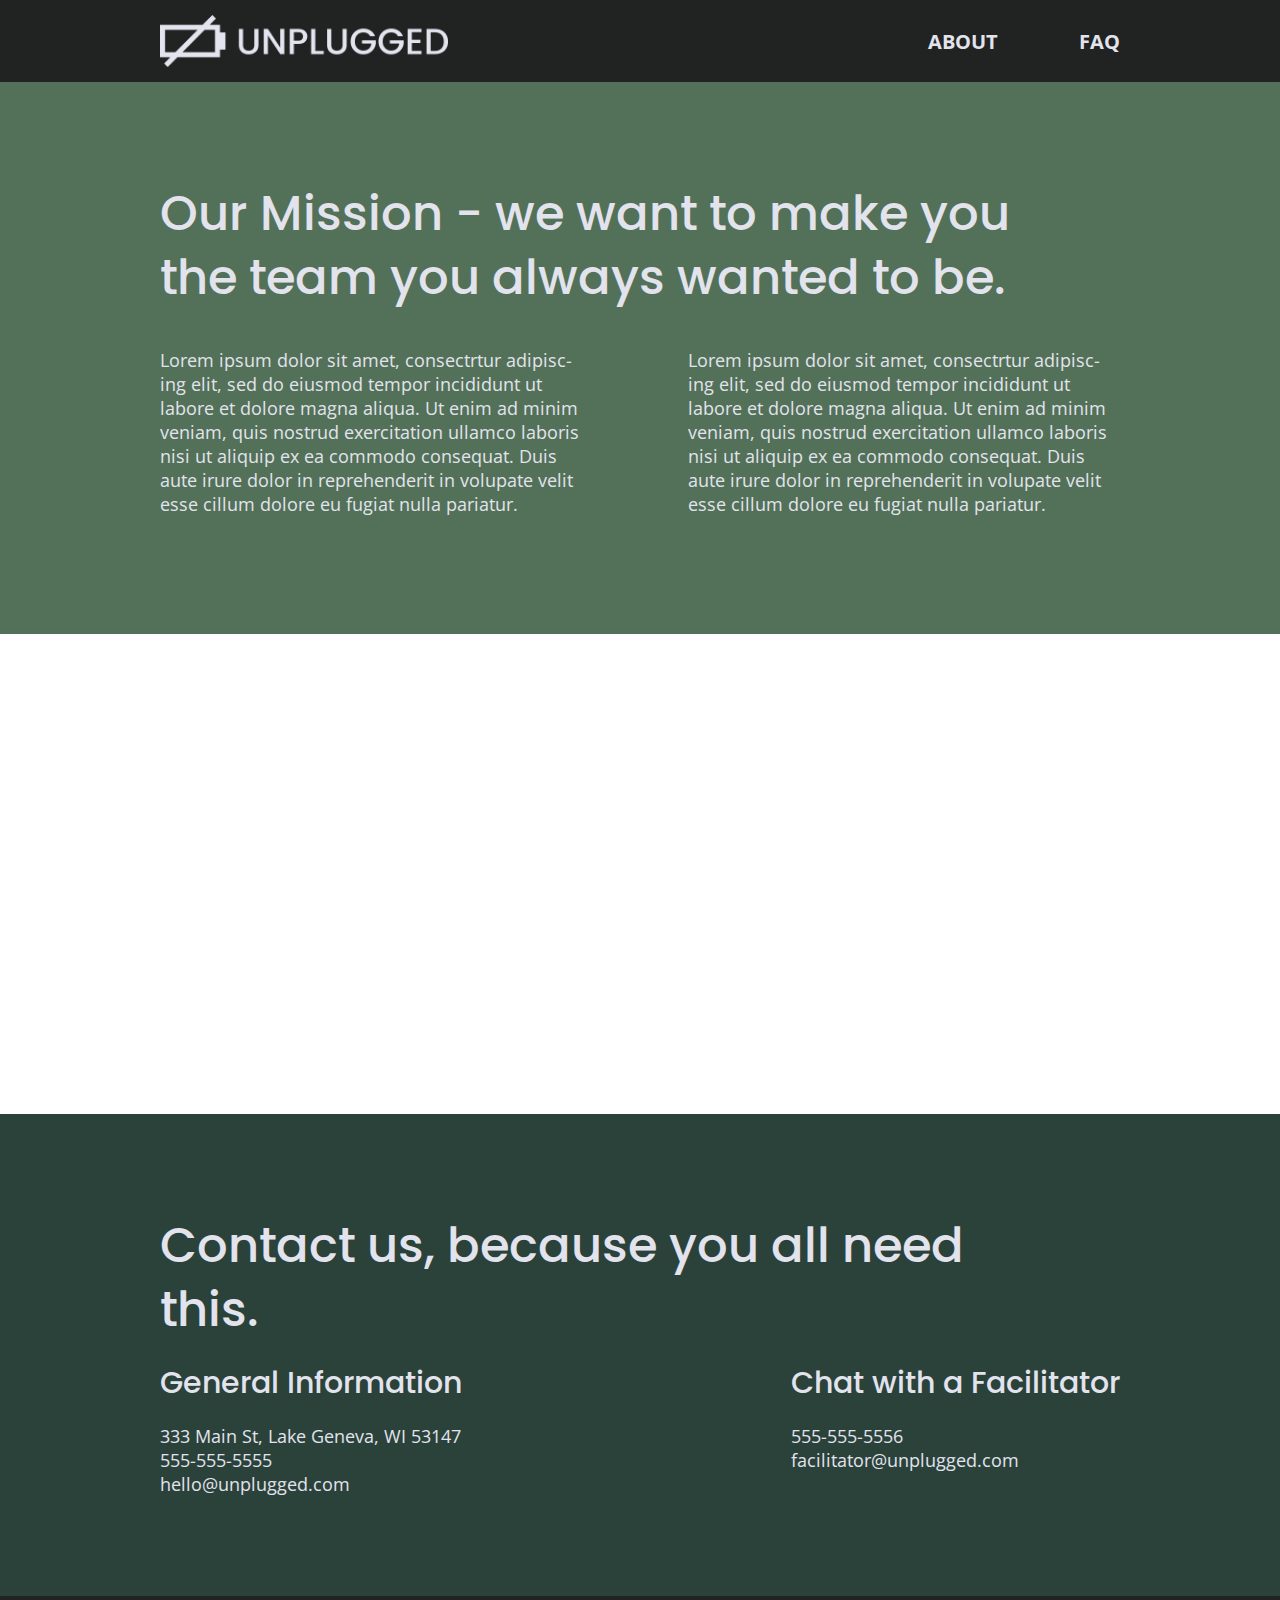
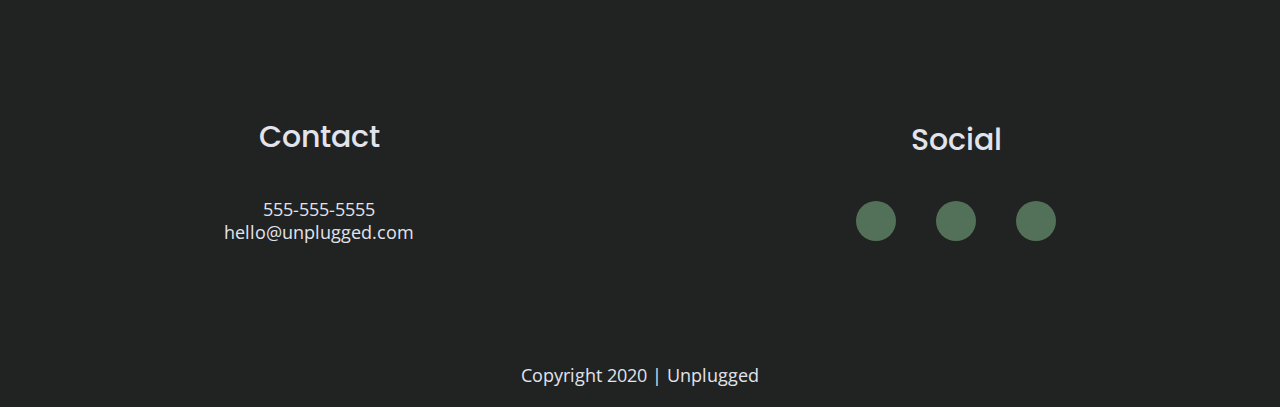
==== commit 69aeb431: "Added final styles to main css file and re-ordered the nav in all three html files" ====
--- a/about/index.html
+++ b/about/index.html
@@ -40,8 +40,8 @@
       
       <nav>
         <ul>
+          <li><a href="index.html">About</a></li>
           <li><a href="../faq/index.html" target="_blank">FAQ</a></li>
-          <li><a href="index.html">About</a></li>
         </ul>
       </nav>
 
@@ -110,13 +110,13 @@
           
           <div class="social-icons">
             <p>
-              <a href="https://www.facebook.com/Skillcrush/" target="_blank"></a>
+              <a href="https://www.facebook.com/Skillcrush/" target="_blank"><i class="fab fa-facebook-f"></i></a>
             </p>
             <p>
-              <a href="https://twitter.com/Skillcrush" target="_blank"></a>
+              <a href="https://twitter.com/Skillcrush" target="_blank"><i class="fab fa-twitter"></i></a>
             </p>
             <p>
-              <a href="https://www.instagram.com/skillcrush/" target="_blank"></a>
+              <a href="https://www.instagram.com/skillcrush/" target="_blank"><i class="fab fa-instagram"></i></a>
             </p>
           </div>  
         </div> <!-- "social" class ends here --> 
--- a/css/main.css
+++ b/css/main.css
@@ -103,6 +103,8 @@
 ul, 
 ol {
   list-style-type: none;
+  margin: 0;
+  padding: 0;
 }
  
 a {
@@ -114,6 +116,7 @@
   font-family: 'Poppins', sans-serif;
   font-size: 1.875em;
   font-weight: 500;
+  margin: 0;
 }
  
 h3, 
@@ -144,7 +147,7 @@
 .content-wrapper {
   width: 90%;
   margin: 50px 0;
-  }
+}
 
 /*-- Base Header & Footer Styles --*/
 
@@ -169,11 +172,11 @@
 }
 
 header figure {
+  align-items: center;
+  display: flex;
+  flex-flow: row wrap;
+  justify-content: center;
   width: 60%;
-  display: flex;
-  justify-content: center;
-  align-items: center;
-  flex-flow: row wrap;
 }
 
 .header-divider {
@@ -230,8 +233,16 @@
 
 footer .social-icons p {
   align-items: center;
-  display: flex;
-  justify-content: center;
+  background-color: #527158;
+  border-radius: 50%;
+  display: flex;
+  height: 40px;
+  justify-content: center;
+  width: 40px;
+}
+
+footer .social-icons p i {
+  font-size: 1.3125em;
 }
 
 footer .copyright {
@@ -246,10 +257,10 @@
   background-image: url(../img/jake-melara-30679-unsplash.jpg);
   background-size: cover;
   background-position: center;
+  display: flex;
+  flex-flow: row wrap;
+  justify-content: center;
   min-height: 500px;
-  display: flex;
-  flex-flow: row wrap;
-  justify-content: center;
 }
 
 .hero-area h1 {
@@ -275,32 +286,32 @@
 
 input[type=text] {
   box-sizing: border-box;
-  width: 100%;
   color: #2a423a;
   font-style: italic;
   padding: 1em;
+  width: 100%;
 }
 
 input[type=button] {
-  width: 100%;
+  background-color: #2a423a;
+  border: none;
+  color: #e2e3ed;
+  font-family: 'Poppins', Helvetica, Arial, sans-serif;
+  font-size: 1.125em;
+  font-weight: 500;
+  margin-top: 20px;
   padding: 20px 0;
-  margin-top: 20px;
-  background-color: #2a423a;
-  font-family: 'Poppins', Helvetica, Arial, sans-serif;
-  font-weight: 500;
-  font-size: 1.125em;
-  color: #e2e3ed;
-  border: none;
   text-align: center;
   text-transform: uppercase;
+  width: 100%;
 }
 
 /* Features */
 
 .features {
   background-image: url(../img/rawpixel-800820-unsplash1.jpg);
+  background-position: center;
   background-size: cover;
-  background-position: center;
   display: flex;
   flex-flow: row wrap;
   justify-content: center;
@@ -337,13 +348,13 @@
 .reviews {
   background-color: #2a423a;
   display: flex;
-  justify-content: center;
-  flex-flow: row wrap;
+  flex-flow: row wrap;
+  justify-content: center;
 }
 
 .reviews h2 {
-  margin-bottom: 40px;
   line-height: 1;
+  margin-bottom: 40px; 
 }
 
 .reviews h3 {
@@ -364,19 +375,19 @@
 }
 
 .map figure {
+  height: 0; 
+  overflow: hidden;
+  padding-bottom: 58%; 
+  position: relative;
   width: 100%;
-  height: 0; 
-  padding-bottom: 125%; 
-  overflow: hidden;
-  position: relative;
 }
 
 .map iframe {
-  width: 100%;
   height: 100%;
+  left: 0; 
   position: absolute; 
   top: 0; 
-  left: 0; 
+  width: 100%;
 }
 
 .contact-section {
@@ -552,7 +563,6 @@
 
   header nav ul {
     justify-content: space-between;
-    padding-left: 10px;
   }
 
   .header-divider {
@@ -603,6 +613,10 @@
     width: 62%;
   }
 
+  .features i {
+    margin-bottom: 30px;
+  }
+
   /* Reviews */
   .reviews article {
     display: flex;
@@ -649,6 +663,11 @@
     line-height: 1.285;
   }
 
+  footer .social-icons {
+    width: 12.5em;
+    justify-content: space-between;
+  }
+
   footer .copyright {
     width: 100%;
   }
@@ -658,9 +677,9 @@
   ========================================================================== */
 
   .mission-content {
+    align-items: center;
     display: flex;
     justify-content: space-between;
-    align-items: center;
     padding-top: 20px
   }
   
@@ -677,9 +696,9 @@
   }
   
   .contact-content {
+    align-items: flex-start;
     display: flex;
     justify-content: space-between;
-    align-items: flex-start;
   }
 
   .contact-content h4 {
@@ -713,7 +732,8 @@
 
 @media only screen and (min-width: 1200px) {
   /* Desktop Style here */
-  
+  /* General styles */
+
   header {
     padding: 15px 0;
   }
@@ -766,12 +786,12 @@
   }
   
   /* Reviews */
+  .reviews h2 {
+    padding-bottom: 50px;
+  }
+
   .reviews article div {
     width: 42%;
-  }
-
-  .reviews h2 {
-    padding-bottom: 50px;
   }
 
   footer h4 {
@@ -784,6 +804,7 @@
 
   .mission h2,
   .contact-section .content-wrapper h2 {
+    font-size: 3em;
     width: 95%;
   }
 
@@ -799,6 +820,7 @@
   FAQ Page
   ========================================================================== */
   .faq h2 {
+    font-size: 3em;
     width: 100%;
   }
 
